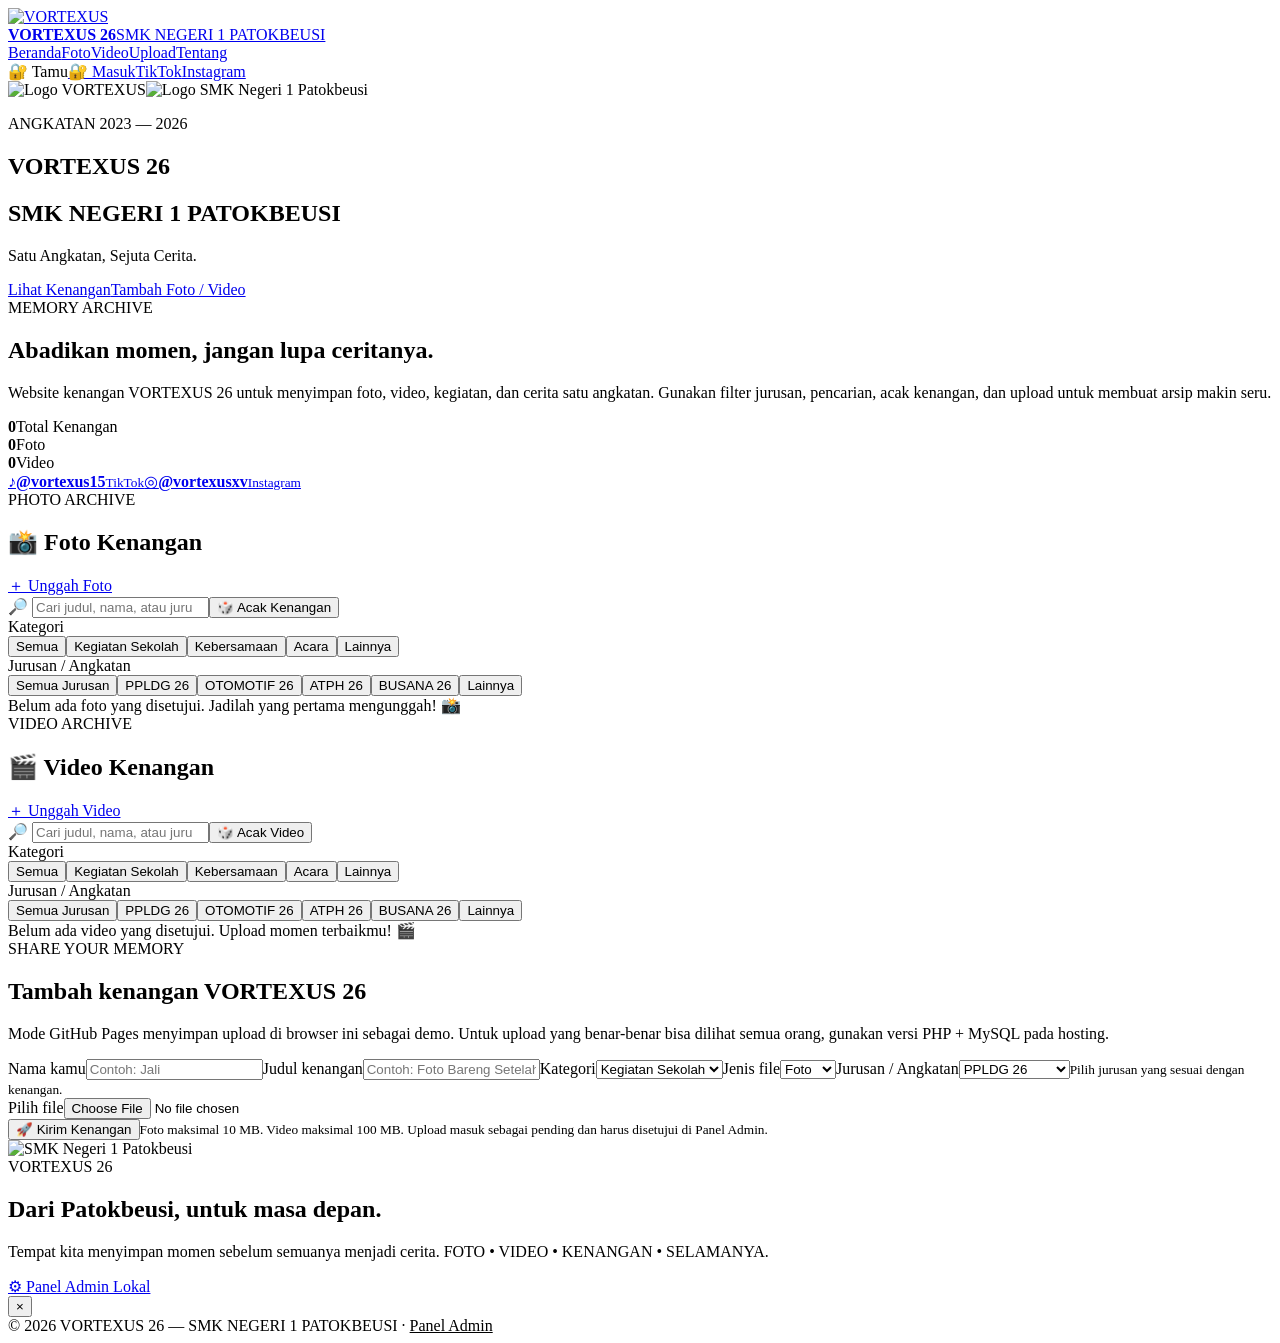
==== index.html @ 3bb72941 "Add files via upload" ====
<!DOCTYPE html>
<html lang="id">
<head>
<meta charset="UTF-8"><meta name="viewport" content="width=device-width,initial-scale=1.0">
<meta name="description" content="VORTEXUS 26 — arsip foto, video, dan kenangan SMK Negeri 1 Patokbeusi.">
<meta name="theme-color" content="#07111f">
<title>VORTEXUS 26 — SMK Negeri 1 Patokbeusi</title>
<link rel="stylesheet" href="assets/css/style.css?v=20260915fix">
</head>
<body>
<header class="navbar">
  <a class="brand" href="#home"><img src="assets/images/logo-vortexus.png" alt="VORTEXUS"><div><b>VORTEXUS 26</b><span>SMK NEGERI 1 PATOKBEUSI</span></div></a>
  <nav><a href="#home">Beranda</a><a href="#foto">Foto</a><a href="#video">Video</a><a href="#upload">Upload</a><a href="#tentang">Tentang</a></nav>
  <div class="social-mini"><span class="account-pill" id="accountPill">🔐 Tamu</span><a class="logout-btn" id="logoutBtn" href="login.html">🔐 Masuk</a><a href="https://www.tiktok.com/@vortexus15" target="_blank" rel="noopener">TikTok</a><a href="https://www.instagram.com/vortexusxv/" target="_blank" rel="noopener">Instagram</a></div>
</header>
<main>
<section id="home" class="hero"><div class="hero-bg"></div><div class="hero-content"><div class="hero-logos"><img src="assets/images/logo-vortexus.png" alt="Logo VORTEXUS"><img src="assets/images/logo-smkn1.png" alt="Logo SMK Negeri 1 Patokbeusi"></div><p class="eyebrow">ANGKATAN 2023 — 2026</p><h1>VORTEXUS <strong>26</strong></h1><h2>SMK NEGERI 1 PATOKBEUSI</h2><p class="tagline">Satu Angkatan, Sejuta Cerita.</p><div class="hero-actions"><a class="btn primary" href="#foto">Lihat Kenangan</a><a class="btn ghost" href="#upload">Tambah Foto / Video</a></div></div></section>
<section class="intro"><div><span class="eyebrow">MEMORY ARCHIVE</span><h2>Abadikan momen, jangan lupa ceritanya.</h2><p>Website kenangan VORTEXUS 26 untuk menyimpan foto, video, kegiatan, dan cerita satu angkatan. Gunakan filter jurusan, pencarian, acak kenangan, dan upload untuk membuat arsip makin seru.</p><div class="memory-stats"><div><strong id="totalCount">0</strong><span>Total Kenangan</span></div><div><strong id="photoCount">0</strong><span>Foto</span></div><div><strong id="videoCount">0</strong><span>Video</span></div></div></div><div class="social-cards"><a href="https://www.tiktok.com/@vortexus15" target="_blank" rel="noopener"><span>♪</span><b>@vortexus15</b><small>TikTok</small></a><a href="https://www.instagram.com/vortexusxv/" target="_blank" rel="noopener"><span>◎</span><b>@vortexusxv</b><small>Instagram</small></a></div></section>
<section id="foto" class="gallery-section"><div class="section-head"><div><span class="eyebrow">PHOTO ARCHIVE</span><h2>📸 Foto Kenangan</h2></div><a class="btn primary small" href="#upload">＋ Unggah Foto</a></div><div class="gallery-tools"><label class="search-box">🔎 <input type="search" class="gallery-search" data-grid="photoGrid" placeholder="Cari judul, nama, atau jurusan..."></label><button type="button" class="btn ghost small random-btn" data-grid="photoGrid">🎲 Acak Kenangan</button></div><div class="filter-group"><span class="filter-label">Kategori</span><div class="filter" data-target="photos-category"><button class="active" data-filter="all">Semua</button><button data-filter="sekolah">Kegiatan Sekolah</button><button data-filter="kebersamaan">Kebersamaan</button><button data-filter="acara">Acara</button><button data-filter="lainnya">Lainnya</button></div></div><div class="filter-group"><span class="filter-label">Jurusan / Angkatan</span><div class="filter" data-target="photos-jurusan"><button class="active" data-filter="all">Semua Jurusan</button><button data-filter="PPLDG26">PPLDG 26</button><button data-filter="OTOMOTIF26">OTOMOTIF 26</button><button data-filter="ATPH26">ATPH 26</button><button data-filter="BUSANA26">BUSANA 26</button><button data-filter="LAINNYA">Lainnya</button></div></div><div class="grid" id="photoGrid"></div><div class="empty" id="photoEmpty">Belum ada foto yang disetujui. Jadilah yang pertama mengunggah! 📸</div></section>
<section id="video" class="gallery-section"><div class="section-head"><div><span class="eyebrow">VIDEO ARCHIVE</span><h2>🎬 Video Kenangan</h2></div><a class="btn primary small" href="#upload">＋ Unggah Video</a></div><div class="gallery-tools"><label class="search-box">🔎 <input type="search" class="gallery-search" data-grid="videoGrid" placeholder="Cari judul, nama, atau jurusan..."></label><button type="button" class="btn ghost small random-btn" data-grid="videoGrid">🎲 Acak Video</button></div><div class="filter-group"><span class="filter-label">Kategori</span><div class="filter" data-target="videos-category"><button class="active" data-filter="all">Semua</button><button data-filter="sekolah">Kegiatan Sekolah</button><button data-filter="kebersamaan">Kebersamaan</button><button data-filter="acara">Acara</button><button data-filter="lainnya">Lainnya</button></div></div><div class="filter-group"><span class="filter-label">Jurusan / Angkatan</span><div class="filter" data-target="videos-jurusan"><button class="active" data-filter="all">Semua Jurusan</button><button data-filter="PPLDG26">PPLDG 26</button><button data-filter="OTOMOTIF26">OTOMOTIF 26</button><button data-filter="ATPH26">ATPH 26</button><button data-filter="BUSANA26">BUSANA 26</button><button data-filter="LAINNYA">Lainnya</button></div></div><div class="grid video-grid" id="videoGrid"></div><div class="empty" id="videoEmpty">Belum ada video yang disetujui. Upload momen terbaikmu! 🎬</div></section>
<section id="upload" class="upload-section"><div class="upload-box"><span class="eyebrow">SHARE YOUR MEMORY</span><h2>Tambah kenangan VORTEXUS 26</h2><p>Mode GitHub Pages menyimpan upload di browser ini sebagai demo. Untuk upload yang benar-benar bisa dilihat semua orang, gunakan versi PHP + MySQL pada hosting.</p><div class="notice success" id="uploadNotice" hidden></div><div class="notice error" id="uploadError" hidden></div><form id="uploadForm"><div class="form-grid"><label>Nama kamu<input type="text" name="uploader" maxlength="80" required placeholder="Contoh: Jali"></label><label>Judul kenangan<input type="text" name="title" maxlength="120" required placeholder="Contoh: Foto Bareng Setelah Kelulusan"></label><label>Kategori<select name="category"><option value="sekolah">Kegiatan Sekolah</option><option value="kebersamaan">Kebersamaan</option><option value="acara">Acara</option><option value="lainnya">Lainnya</option></select></label><label>Jenis file<select name="type" id="typeSelect"><option value="photo">Foto</option><option value="video">Video</option></select></label><label>Jurusan / Angkatan<select name="jurusan" id="jurusanSelect" required><option value="PPLDG26">PPLDG 26</option><option value="OTOMOTIF26">OTOMOTIF 26</option><option value="ATPH26">ATPH 26</option><option value="BUSANA26">BUSANA 26</option><option value="LAINNYA">Lainnya</option></select><small class="hint">Pilih jurusan yang sesuai dengan kenangan.</small></label></div><label class="file-label">Pilih file<input type="file" name="media" id="mediaInput" accept="image/jpeg,image/png,image/webp" required></label><div id="preview" class="preview"></div><button class="btn primary upload-btn" type="submit">🚀 Kirim Kenangan</button><small class="hint">Foto maksimal 10 MB. Video maksimal 100 MB. Upload masuk sebagai pending dan harus disetujui di Panel Admin.</small></form></div></section>
<section id="tentang" class="about"><img src="assets/images/logo-smkn1.png" alt="SMK Negeri 1 Patokbeusi"><div><span class="eyebrow">VORTEXUS 26</span><h2>Dari Patokbeusi, untuk masa depan.</h2><p>Tempat kita menyimpan momen sebelum semuanya menjadi cerita. FOTO • VIDEO • KENANGAN • SELAMANYA.</p><a class="btn ghost small" href="admin.html">⚙ Panel Admin Lokal</a></div></section>
</main>
<div class="lightbox" id="lightbox" aria-hidden="true"><button class="lightbox-close" type="button" aria-label="Tutup">×</button><img id="lightboxImage" src="" alt=""><div id="lightboxTitle"></div></div>
<footer>© 2026 VORTEXUS 26 — SMK NEGERI 1 PATOKBEUSI · <a href="admin.html" style="color:inherit">Panel Admin</a></footer>
<script src="assets/js/github-pages.js?v=20260915fix"></script>
</body></html>
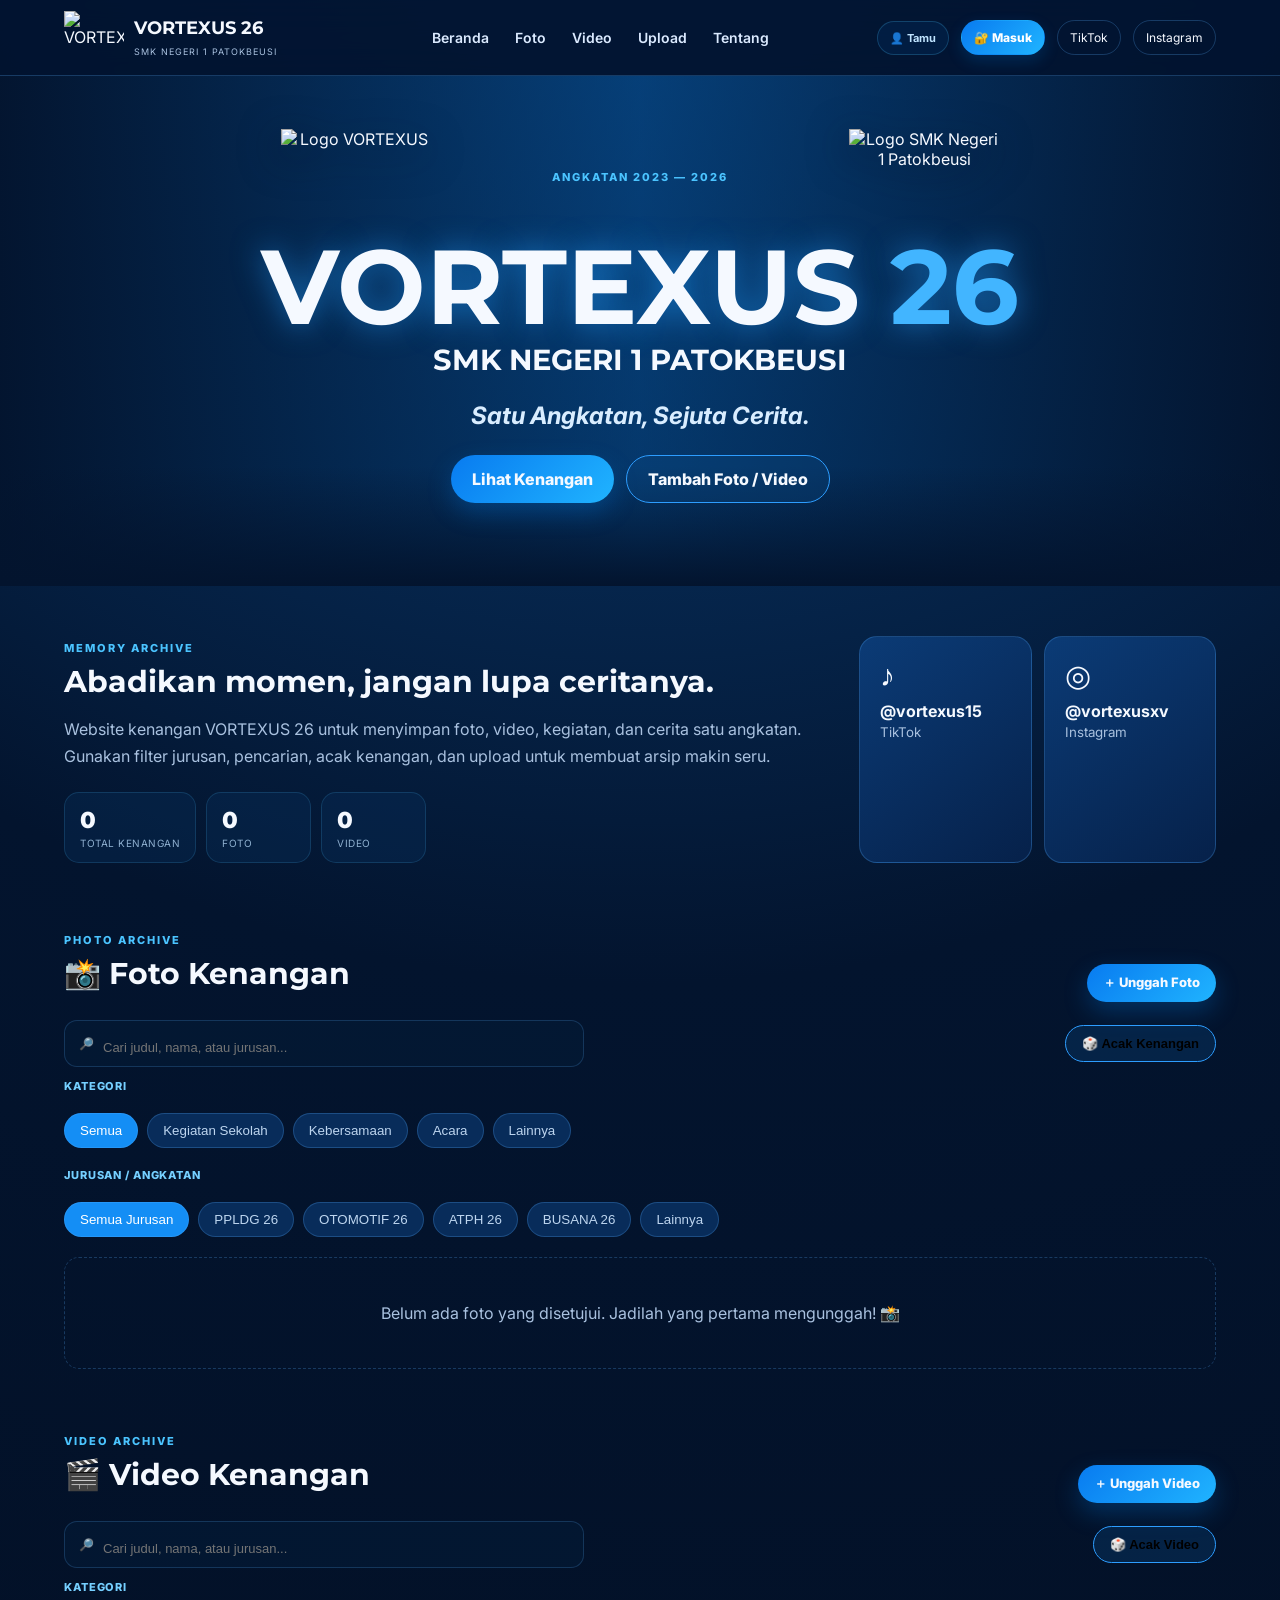
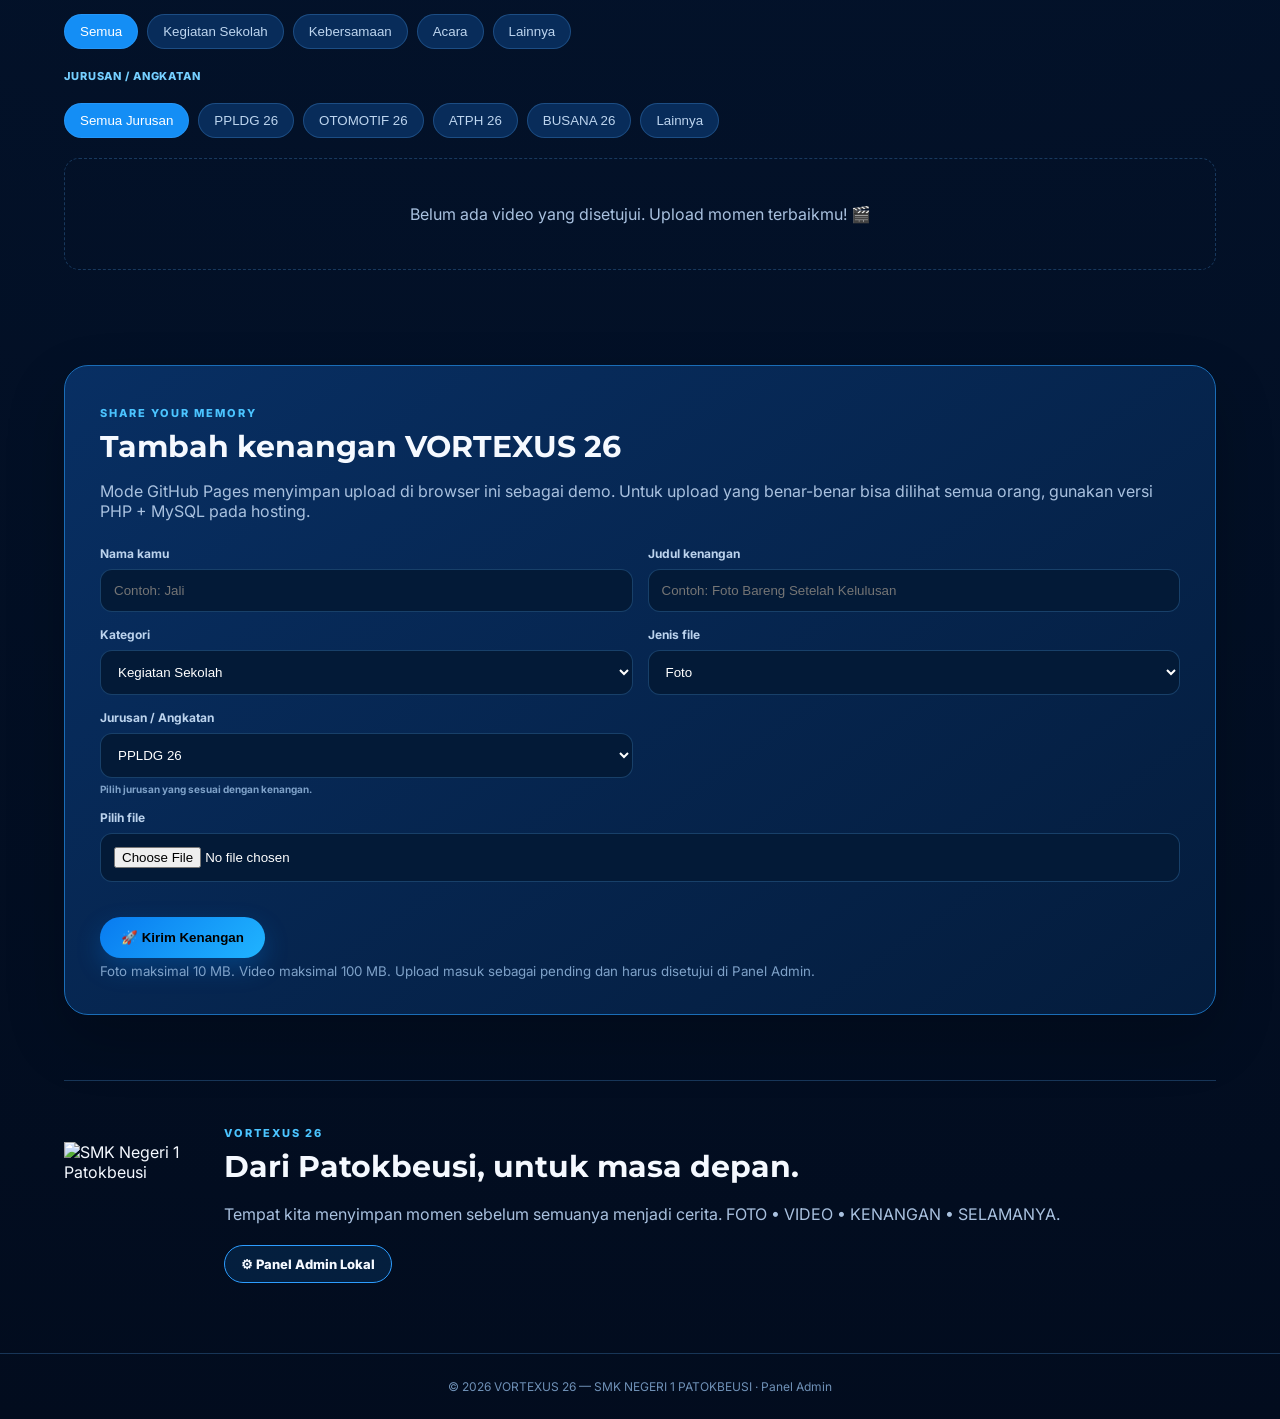
==== commit 9a036158: "Add files via upload" ====
--- a/index.html
+++ b/index.html
@@ -5,7 +5,173 @@
 <meta name="description" content="VORTEXUS 26 — arsip foto, video, dan kenangan SMK Negeri 1 Patokbeusi.">
 <meta name="theme-color" content="#07111f">
 <title>VORTEXUS 26 — SMK Negeri 1 Patokbeusi</title>
-<link rel="stylesheet" href="assets/css/style.css?v=20260915fix">
+<style id="vortexus-inline-css">
+@import url('https://fonts.googleapis.com/css2?family=Inter:wght@400;500;600;700;800&family=Montserrat:wght@700;800;900&display=swap');
+:root{--bg:#03142e;--panel:#072653;--panel2:#0b3470;--blue:#168cff;--cyan:#4bc4ff;--text:#f5f9ff;--muted:#a9c1df;--line:rgba(90,175,255,.25)}
+*{box-sizing:border-box}html{scroll-behavior:smooth}body{margin:0;background:radial-gradient(circle at 50% -10%,#0b4b8d 0,#03142e 38%,#020c1e 100%);color:var(--text);font-family:Inter,Arial,sans-serif}a{color:inherit;text-decoration:none}
+.navbar{position:sticky;top:0;z-index:20;height:76px;padding:0 5%;display:flex;align-items:center;gap:30px;background:rgba(2,17,43,.88);backdrop-filter:blur(18px);border-bottom:1px solid var(--line)}
+.brand{display:flex;align-items:center;gap:10px;min-width:260px}.brand img{width:60px;height:54px;object-fit:contain}.brand b{display:block;font-family:Montserrat;font-size:18px}.brand span{font-size:9px;color:var(--muted);letter-spacing:1px}
+nav{display:flex;gap:26px;flex:1;justify-content:center}nav a{color:#dbeaff;font-weight:600;font-size:14px}nav a:hover{color:var(--cyan)}
+.social-mini{display:flex;gap:12px;font-size:12px}.social-mini a{padding:9px 12px;border:1px solid var(--line);border-radius:20px}
+.hero{position:relative;min-height:510px;display:grid;place-items:center;overflow:hidden}.hero-bg{position:absolute;inset:0;background:linear-gradient(90deg,rgba(3,20,46,.94),rgba(4,66,125,.58),rgba(3,20,46,.94));}.hero:after{content:"";position:absolute;inset:auto 0 0;height:120px;background:linear-gradient(transparent,var(--bg))}
+.hero-content{position:relative;z-index:2;text-align:center;padding:70px 20px}.hero-logos{display:flex;justify-content:space-between;align-items:center;position:absolute;left:5%;right:5%;top:40px}.hero-logos img{width:150px;height:115px;object-fit:contain;filter:drop-shadow(0 10px 20px #00112e)}
+.eyebrow{color:var(--cyan);font-size:11px;font-weight:800;letter-spacing:2px}.hero h1{font-family:Montserrat;font-size:clamp(58px,9vw,105px);line-height:.9;margin:55px 0 8px;text-shadow:0 0 30px rgba(35,159,255,.55)}.hero h1 strong{color:#42b5ff}.hero h2{font-family:Montserrat;font-size:clamp(17px,2.5vw,29px);margin:0}.tagline{font-size:24px;font-weight:700;font-style:italic;color:#d9edff}.hero-actions{display:flex;justify-content:center;gap:12px;margin-top:25px}
+.btn{display:inline-flex;align-items:center;justify-content:center;border:0;border-radius:28px;padding:13px 21px;font-weight:800;cursor:pointer}.primary{background:linear-gradient(135deg,#087bf0,#20b4ff);box-shadow:0 10px 25px rgba(0,139,255,.25)}.ghost{border:1px solid #2d9dff;background:rgba(10,73,132,.3)}.small{padding:10px 16px;font-size:13px}
+.intro,.gallery-section,.upload-section,.about{width:min(1200px,90%);margin:auto}.intro{display:grid;grid-template-columns:1.5fr .7fr;gap:30px;padding:50px 0 35px}.intro h2,.section-head h2,.upload-box h2,.about h2{font-family:Montserrat;font-size:30px;margin:7px 0 10px}.intro p,.about p{color:var(--muted);line-height:1.7}.social-cards{display:flex;gap:12px}.social-cards a{flex:1;background:linear-gradient(145deg,#0b3b76,#06214a);border:1px solid var(--line);border-radius:18px;padding:20px}.social-cards span{font-size:30px;display:block}.social-cards b{display:block;margin-top:8px}.social-cards small{color:var(--muted)}
+.gallery-section{padding:30px 0}.section-head{display:flex;align-items:end;justify-content:space-between;gap:20px}.filter{display:flex;gap:9px;flex-wrap:wrap;margin:20px 0}.filter button{border:1px solid var(--line);background:#082c5a;color:#bdd5ef;border-radius:20px;padding:9px 15px;cursor:pointer}.filter button.active,.filter button:hover{background:#148ef5;color:white}
+.grid{display:grid;grid-template-columns:repeat(3,1fr);gap:15px}.media-card{overflow:hidden;border:1px solid var(--line);background:linear-gradient(145deg,#0b3569,#041c3c);border-radius:15px;box-shadow:0 12px 30px rgba(0,0,0,.16)}.media-card img,.media-card video{width:100%;aspect-ratio:16/10;display:block;object-fit:cover;background:#020b18}.card-info{padding:12px 14px}.card-info b{display:block;font-size:14px}.card-info span{display:block;color:var(--muted);font-size:11px;margin-top:5px}.empty{grid-column:1/-1;padding:45px;text-align:center;color:var(--muted);border:1px dashed var(--line);border-radius:15px}
+.upload-section{padding:65px 0}.upload-box{background:linear-gradient(145deg,#082f63,#041c3c);border:1px solid #1a6db7;border-radius:24px;padding:35px;box-shadow:0 25px 60px rgba(0,0,0,.2)}.upload-box>p{color:var(--muted)}form{margin-top:25px}.form-grid{display:grid;grid-template-columns:1fr 1fr;gap:15px}label{font-size:12px;color:#bcd3ed;font-weight:700}input,select{width:100%;margin-top:8px;border:1px solid var(--line);border-radius:12px;background:#031a37;color:white;padding:13px;outline:none}.file-label{display:block;margin-top:15px}.preview{margin-top:15px}.preview img,.preview video{max-width:320px;max-height:220px;border-radius:12px}.upload-btn{margin-top:20px}.hint{display:block;color:#7fa2c9;margin-top:10px}.notice{padding:12px 15px;border-radius:10px;margin-top:15px}.success{background:#0b5e46}.error{background:#71303b}
+.about{display:flex;align-items:center;gap:30px;padding:40px 0 70px;border-top:1px solid var(--line)}.about img{width:130px;height:120px;object-fit:contain}footer{text-align:center;color:#6f91b7;padding:25px;border-top:1px solid var(--line);font-size:12px}
+@media(max-width:850px){.navbar{height:auto;padding:10px 4%;flex-wrap:wrap}.brand{min-width:auto;flex:1}.social-mini{display:none}nav{order:3;width:100%;justify-content:space-around;padding:8px 0}.hero{min-height:590px}.hero-logos{top:20px}.hero-logos img{width:105px;height:90px}.hero h1{margin-top:80px}.intro{grid-template-columns:1fr}.grid{grid-template-columns:repeat(2,1fr)}}@media(max-width:560px){.grid{grid-template-columns:1fr}.form-grid{grid-template-columns:1fr}.section-head{align-items:start;flex-direction:column}.social-cards{flex-direction:column}.hero-actions{flex-direction:column}.about{flex-direction:column;text-align:center}}
+
+/* ===== LOGIN / MOBILE RESPONSIVE ===== */
+.login-page{min-height:100vh;min-height:100svh;display:grid;place-items:center;padding:20px;background:radial-gradient(circle at 50% 0%,#0b4b8d 0,#03142e 42%,#020c1e 100%);overflow-x:hidden}
+.login-shell{width:100%;max-width:470px;margin:auto}
+.login-card{position:relative;text-align:center;padding:34px 30px;border:1px solid rgba(90,175,255,.35);border-radius:28px;background:linear-gradient(145deg,rgba(8,47,99,.96),rgba(3,22,47,.98));box-shadow:0 25px 80px rgba(0,0,0,.4);backdrop-filter:blur(16px)}
+.login-logos{display:flex;align-items:center;justify-content:center;gap:22px;margin-bottom:18px}
+.login-logos img{width:76px;height:68px;object-fit:contain;filter:drop-shadow(0 8px 16px rgba(0,0,0,.3))}
+.login-card h1{font-family:Montserrat;font-size:clamp(25px,7vw,34px);line-height:1.08;margin:9px 0 12px}
+.login-subtitle{color:var(--muted);line-height:1.6;font-size:14px;margin:0 0 20px}
+.login-form{text-align:left;margin-top:18px}
+.login-form label{display:block}
+.login-form input{font-size:16px;padding:15px 14px}
+.login-btn{width:100%;margin-top:17px;min-height:50px;font-size:14px}
+.class-hint{display:flex;justify-content:center;gap:7px;flex-wrap:wrap;margin-top:19px}
+.class-hint span{font-size:10px;color:#9fc8ed;border:1px solid var(--line);border-radius:20px;padding:6px 9px;background:rgba(2,20,43,.35)}
+.login-note{display:block;color:#6f91b7;margin-top:20px;font-size:10px}
+
+@media(max-width:560px){
+  .login-page{padding:14px}
+  .login-card{padding:28px 20px 24px;border-radius:22px}
+  .login-logos img{width:68px;height:60px}
+  .login-card h1{font-size:27px}
+  .login-subtitle{font-size:13px}
+  .hero{min-height:610px}
+  .hero-content{padding:70px 16px 45px}
+  .hero-logos{left:7%;right:7%}
+  .hero-logos img{width:82px;height:70px}
+  .hero h1{font-size:clamp(48px,15vw,72px);margin-top:80px}
+  .hero h2{font-size:16px}
+  .tagline{font-size:18px}
+  .navbar{padding:9px 4%;gap:8px}
+  .brand img{width:48px;height:45px}
+  .brand b{font-size:15px}
+  .brand span{font-size:7px}
+  nav{gap:3px;overflow-x:auto;justify-content:flex-start}
+  nav a{font-size:12px;white-space:nowrap;padding:8px 9px}
+  .intro,.gallery-section,.upload-section,.about{width:92%}
+  .intro{padding-top:32px}
+  .section-head h2{font-size:24px}
+  .upload-box{padding:24px 18px;border-radius:19px}
+  .upload-box h2{font-size:24px}
+  .filter{overflow-x:auto;flex-wrap:nowrap;padding-bottom:3px}
+  .filter button{white-space:nowrap;font-size:11px;padding:8px 12px}
+  .grid{grid-template-columns:1fr;gap:12px}
+  .media-card img,.media-card video{aspect-ratio:16/11}
+  input,select{font-size:16px}
+  .hero-actions .btn{width:100%}
+}
+
+/* VORTEXUS 26 - login mobile polish */
+.login-page::before{content:"";position:fixed;inset:-30%;background:radial-gradient(circle,rgba(57,160,255,.12),transparent 45%);animation:loginGlow 8s ease-in-out infinite alternate;pointer-events:none}
+@keyframes loginGlow{from{transform:translate(-4%,-3%) scale(1)}to{transform:translate(4%,3%) scale(1.08)}}
+.login-card{overflow:hidden}
+.login-card::after{content:"";position:absolute;inset:0;background:linear-gradient(120deg,transparent 20%,rgba(255,255,255,.05),transparent 80%);transform:translateX(-100%);animation:loginShine 6s infinite;pointer-events:none}
+@keyframes loginShine{0%,55%{transform:translateX(-100%)}75%,100%{transform:translateX(100%)}}
+.login-form select,.login-form input{width:100%;box-sizing:border-box;border:1px solid rgba(120,190,255,.25);background:rgba(2,15,32,.7);color:#fff;border-radius:14px;outline:none}
+.login-form select{margin-top:8px;padding:15px 42px 15px 14px;font-size:16px;appearance:auto}
+.login-form label+label{margin-top:14px}
+.password-wrap{position:relative;margin-top:8px}.password-wrap input{padding-right:50px}.password-toggle{position:absolute;right:8px;top:50%;transform:translateY(-50%);width:40px;height:40px;border:0;background:transparent;color:#fff;font-size:18px;cursor:pointer}
+.login-btn{box-shadow:0 10px 28px rgba(0,130,255,.2)}
+.class-hint{display:flex;flex-wrap:wrap;gap:7px;justify-content:center;margin-top:17px}.class-hint span{font-size:10px;padding:7px 9px;border-radius:999px;background:rgba(255,255,255,.055);color:#8eb5da;border:1px solid rgba(120,190,255,.13)}
+@media(max-width:560px){.login-page{padding:12px}.login-card{padding:25px 17px 22px}.login-logos{gap:15px}.login-logos img{width:62px;height:55px}.login-card h1{font-size:25px}.login-subtitle{font-size:13px}.login-form select,.login-form input{font-size:16px}.class-hint span{font-size:9px}.login-note{margin-top:16px}}
+
+/* ===== VORTEXUS 26 — LOGIN SCREEN ===== */
+body.login-page{
+  margin:0;
+  min-height:100svh;
+  color:#f7f8fb;
+  background:
+    radial-gradient(circle at 15% 20%, rgba(77,226,177,.16), transparent 30%),
+    radial-gradient(circle at 85% 80%, rgba(96,128,255,.18), transparent 32%),
+    #07110f;
+  font-family:Inter,system-ui,-apple-system,BlinkMacSystemFont,"Segoe UI",sans-serif;
+  overflow-x:hidden;
+}
+body.login-page::before{
+  content:"";
+  position:fixed;inset:0;pointer-events:none;opacity:.22;
+  background-image:linear-gradient(rgba(255,255,255,.025) 1px,transparent 1px),linear-gradient(90deg,rgba(255,255,255,.025) 1px,transparent 1px);
+  background-size:34px 34px;
+}
+.login-shell{
+  position:relative;z-index:1;min-height:100svh;display:grid;place-items:center;
+  padding:28px 18px;box-sizing:border-box;
+}
+.login-card{
+  width:min(460px,100%);box-sizing:border-box;padding:34px 32px 28px;
+  border:1px solid rgba(255,255,255,.13);border-radius:28px;
+  background:rgba(10,22,19,.82);backdrop-filter:blur(20px);
+  box-shadow:0 28px 80px rgba(0,0,0,.42),inset 0 1px 0 rgba(255,255,255,.06);
+  animation:loginIn .55s ease both;
+}
+@keyframes loginIn{from{opacity:0;transform:translateY(18px) scale(.98)}to{opacity:1;transform:none}}
+.login-logos{display:flex;justify-content:center;align-items:center;gap:16px;margin-bottom:20px}
+.login-logos img{width:76px;height:76px;object-fit:contain;filter:drop-shadow(0 8px 18px rgba(0,0,0,.28))}
+.login-logos img+img{width:68px;height:68px}
+.login-card .eyebrow{display:block;text-align:center;color:#79e6c0;letter-spacing:.16em;font-size:.68rem;font-weight:800;margin-bottom:10px}
+.login-card h1{text-align:center;font-size:clamp(1.65rem,5vw,2.15rem);line-height:1.1;margin:0 0 10px;color:#fff}
+.login-subtitle{text-align:center;color:#aab9b4;font-size:.92rem;line-height:1.65;margin:0 0 25px}
+.login-form{display:grid;gap:16px}
+.login-form label{display:grid;gap:8px;color:#dce6e2;font-size:.86rem;font-weight:700}
+.login-form select,.login-form input{width:100%;box-sizing:border-box;border:1px solid rgba(255,255,255,.12);border-radius:14px;background:#101f1b;color:#fff;padding:14px 15px;outline:none;font:inherit;transition:.2s}
+.login-form select:focus,.login-form input:focus{border-color:#63dcae;box-shadow:0 0 0 4px rgba(99,220,174,.11)}
+.login-form select option{background:#101f1b;color:#fff}
+.password-wrap{position:relative}.password-wrap input{padding-right:50px}
+.password-toggle{position:absolute;right:8px;top:50%;transform:translateY(-50%);width:38px;height:38px;border:0;border-radius:10px;background:transparent;color:#aebdb8;cursor:pointer;font-size:1rem}
+.password-toggle:hover{background:rgba(255,255,255,.07);color:#fff}
+.login-btn{width:100%;justify-content:center;min-height:50px;border-radius:14px;font-weight:800;font-size:.95rem;cursor:pointer}
+.class-hint{display:flex;flex-wrap:wrap;justify-content:center;gap:7px;margin-top:18px}
+.class-hint span{font-size:.67rem;font-weight:800;letter-spacing:.04em;color:#9eb0aa;background:rgba(255,255,255,.055);border:1px solid rgba(255,255,255,.07);border-radius:999px;padding:6px 9px}
+.login-note{display:block;text-align:center;color:#71817c;font-size:.7rem;margin-top:13px}
+.login-card .notice{margin:0 0 2px;border-radius:12px;padding:11px 13px;font-size:.82rem}
+.login-card .notice.error{background:rgba(255,87,87,.10);border:1px solid rgba(255,87,87,.24);color:#ffb0b0}
+@media(max-width:520px){
+  .login-shell{padding:16px 12px}
+  .login-card{padding:28px 20px 23px;border-radius:22px}
+  .login-logos img{width:66px;height:66px}.login-logos img+img{width:58px;height:58px}
+  .login-card h1{font-size:1.55rem}.login-subtitle{font-size:.84rem;margin-bottom:21px}
+}
+
+/* ===== AKUN & KELUAR — VISIBLE ON DESKTOP AND HP ===== */
+.social-mini{align-items:center;flex-wrap:wrap}
+.account-pill{display:inline-flex;align-items:center;gap:5px;padding:9px 12px;border:1px solid rgba(75,196,255,.22);border-radius:20px;background:rgba(20,140,245,.08);color:#bfe4ff;font-size:11px;font-weight:700;white-space:nowrap}
+.social-mini .logout-btn{background:linear-gradient(135deg,#087bf0,#20b4ff);border-color:transparent;color:#fff;font-weight:800;box-shadow:0 6px 16px rgba(0,139,255,.18)}
+@media(max-width:850px){
+  .social-mini{display:flex;order:2;width:auto;gap:6px;margin-left:auto}
+  .social-mini a:not(.logout-btn),.account-pill{display:none}
+  .social-mini .logout-btn{display:inline-flex;padding:8px 11px;font-size:11px}
+  .navbar{align-items:center}
+}
+@media(max-width:560px){
+  .social-mini .logout-btn{padding:8px 10px;border-radius:12px;font-size:10px}
+}
+
+/* Filter kategori + jurusan VORTEXUS 26 */
+.filter-group{margin-top:10px}
+.filter-label{display:block;margin:0 0 6px;color:#75cfff;font-size:11px;font-weight:800;letter-spacing:.08em;text-transform:uppercase}
+.filter-group .filter{padding:0}
+.upload-section .hint{display:block;margin-top:5px}
+
+
+/* ===== MEMORY EXPERIENCE ===== */
+.memory-stats{display:flex;gap:10px;flex-wrap:wrap;margin-top:22px}.memory-stats div{min-width:105px;padding:13px 15px;border:1px solid rgba(75,196,255,.16);border-radius:15px;background:rgba(10,50,95,.35)}.memory-stats strong{display:block;font:800 23px Montserrat}.memory-stats span{display:block;color:#8fb0d0;font-size:10px;margin-top:3px;text-transform:uppercase;letter-spacing:.05em}
+.gallery-tools{display:flex;gap:10px;align-items:center;justify-content:space-between;margin:18px 0 12px}.search-box{display:flex;align-items:center;gap:9px;flex:1;max-width:520px;padding:11px 14px;border:1px solid rgba(90,175,255,.2);border-radius:13px;background:rgba(4,27,55,.65);color:#7fcfff}.search-box input{border:0!important;background:transparent!important;padding:0!important;box-shadow:none!important;width:100%;color:#fff;font-size:13px;outline:none}.random-btn{white-space:nowrap}
+.media-card{position:relative;transition:transform .22s,box-shadow .22s}.media-card:hover{transform:translateY(-3px)}.media-card.spotlight{animation:spotlight 1.8s ease}.media-open{display:block;width:100%;padding:0;border:0;background:none;cursor:zoom-in}.media-open img{display:block;width:100%}.card-info{display:flex;justify-content:space-between;align-items:flex-start;gap:10px}.card-info>div{min-width:0}.card-info b{display:block}.card-info span{display:block}.card-info em{flex:none;font-style:normal;font-size:9px;font-weight:800;color:#8fd9ff;background:rgba(25,140,220,.12);border:1px solid rgba(75,196,255,.16);padding:5px 7px;border-radius:999px}.lightbox{position:fixed;inset:0;z-index:100;display:none;align-items:center;justify-content:center;flex-direction:column;padding:35px;background:rgba(0,5,15,.9);backdrop-filter:blur(12px)}.lightbox.show{display:flex}.lightbox img{max-width:min(92vw,1100px);max-height:78vh;object-fit:contain;border-radius:14px;box-shadow:0 25px 80px rgba(0,0,0,.55)}.lightbox-close{position:absolute;right:22px;top:15px;width:45px;height:45px;border:0;border-radius:50%;background:rgba(255,255,255,.1);color:#fff;font-size:32px;cursor:pointer}.lightbox div:last-child{margin-top:12px;color:#fff;font-weight:700}.empty.filtered-empty{display:none}
+@keyframes spotlight{0%,100%{box-shadow:0 0 0 rgba(75,196,255,0)}45%{box-shadow:0 0 0 5px rgba(75,196,255,.35),0 20px 45px rgba(0,100,220,.3)}}
+@media(max-width:650px){.gallery-tools{align-items:stretch;flex-direction:column}.search-box{max-width:none}.random-btn{width:100%}.memory-stats div{flex:1;min-width:0}.card-info em{font-size:8px}}
+
+</style>
 </head>
 <body>
 <header class="navbar">
@@ -23,5 +189,155 @@
 </main>
 <div class="lightbox" id="lightbox" aria-hidden="true"><button class="lightbox-close" type="button" aria-label="Tutup">×</button><img id="lightboxImage" src="" alt=""><div id="lightboxTitle"></div></div>
 <footer>© 2026 VORTEXUS 26 — SMK NEGERI 1 PATOKBEUSI · <a href="admin.html" style="color:inherit">Panel Admin</a></footer>
-<script src="assets/js/github-pages.js?v=20260915fix"></script>
+<script id="vortexus-inline-js">
+/* VORTEXUS 26 — GitHub Pages edition
+   Static-only mode: IndexedDB + localStorage. GitHub Pages cannot run PHP/MySQL.
+*/
+(() => {
+  'use strict';
+  const DB='vortexus26-pages', STORE='media', VERSION=2;
+  const JURUSAN={PPLDG26:'PPLDG 26',OTOMOTIF26:'OTOMOTIF 26',ATPH26:'ATPH 26',BUSANA26:'BUSANA 26',LAINNYA:'Lainnya'};
+  const CLASSES=Object.keys(JURUSAN).filter(x=>x!=='LAINNYA');
+  const $=s=>document.querySelector(s), $$=s=>[...document.querySelectorAll(s)];
+  const esc=s=>String(s??'').replace(/[&<>'"]/g,c=>({'&':'&amp;','<':'&lt;','>':'&gt;',"'":'&#39;','"':'&quot;'}[c]));
+  const openDB=()=>new Promise((resolve,reject)=>{
+    if(!('indexedDB' in window)){reject(new Error('Browser tidak mendukung IndexedDB.'));return;}
+    const r=indexedDB.open(DB,VERSION);
+    r.onupgradeneeded=()=>{
+      const db=r.result;
+      if(!db.objectStoreNames.contains(STORE)){
+        const st=db.createObjectStore(STORE,{keyPath:'id',autoIncrement:true});
+        st.createIndex('status','status'); st.createIndex('createdAt','createdAt');
+      }
+    };
+    r.onsuccess=()=>resolve(r.result); r.onerror=()=>reject(r.error);
+  });
+  const all=async()=>{const db=await openDB();return new Promise((res,rej)=>{const r=db.transaction(STORE,'readonly').objectStore(STORE).getAll();r.onsuccess=()=>res(r.result||[]);r.onerror=()=>rej(r.error)})};
+  const put=async item=>{const db=await openDB();return new Promise((res,rej)=>{const r=db.transaction(STORE,'readwrite').objectStore(STORE).put(item);r.onsuccess=()=>res(r.result);r.onerror=()=>rej(r.error)})};
+  const remove=async id=>{const db=await openDB();return new Promise((res,rej)=>{const r=db.transaction(STORE,'readwrite').objectStore(STORE).delete(Number(id));r.onsuccess=()=>res();r.onerror=()=>rej(r.error)})};
+  const clear=async()=>{const db=await openDB();return new Promise((res,rej)=>{const r=db.transaction(STORE,'readwrite').objectStore(STORE).clear();r.onsuccess=()=>res();r.onerror=()=>rej(r.error)})};
+
+  const loginUser=()=>localStorage.getItem('vortexus_session')||'';
+  const setSession=cls=>localStorage.setItem('vortexus_session',cls);
+  const logout=()=>{localStorage.removeItem('vortexus_session');location.href='login.html'};
+
+  function initLogin(){
+    const form=$('#loginForm'); if(!form)return;
+    $('#passwordToggle')?.addEventListener('click',()=>{const i=$('#class_password');i.type=i.type==='password'?'text':'password';$('#passwordToggle').textContent=i.type==='password'?'👁':'🙈'});
+    form.addEventListener('submit',e=>{
+      e.preventDefault();
+      const cls=$('#class_name').value,p=$('#class_password').value.trim(),err=$('#loginError');
+      err.hidden=true;
+      if(CLASSES.includes(cls)&&p===cls){setSession(cls);location.href='index.html'}
+      else{err.textContent='Jurusan/kelas atau password salah. Password demo = kode kelas.';err.hidden=false}
+    });
+  }
+
+  function makeCard(m){
+    const url=URL.createObjectURL(m.blob), date=new Date(m.createdAt).toLocaleDateString('id-ID',{day:'2-digit',month:'short',year:'numeric'});
+    const article=document.createElement('article');
+    article.className='media-card'; article.dataset.category=m.category; article.dataset.jurusan=m.jurusan;
+    article.dataset.search=(m.title+' '+m.uploader+' '+(JURUSAN[m.jurusan]||'')).toLowerCase();
+    if(m.type==='photo') article.innerHTML=`<button type="button" class="media-open" aria-label="Buka foto"><img src="${url}" alt="${esc(m.title)}" loading="lazy"></button><div class="card-info"><div><b>${esc(m.title)}</b><span>${esc(m.uploader)} · ${date}</span></div><em>${esc(JURUSAN[m.jurusan]||'Lainnya')}</em></div>`;
+    else article.innerHTML=`<video controls preload="metadata" playsinline src="${url}"></video><div class="card-info"><div><b>${esc(m.title)}</b><span>${esc(m.uploader)} · ${date}</span></div><em>${esc(JURUSAN[m.jurusan]||'Lainnya')}</em></div>`;
+    if(m.type==='photo') article.querySelector('.media-open').addEventListener('click',()=>{
+      const lb=$('#lightbox'); $('#lightboxImage').src=url; $('#lightboxImage').alt=m.title; $('#lightboxTitle').textContent=m.title;
+      lb.classList.add('show'); lb.setAttribute('aria-hidden','false');
+    });
+    return article;
+  }
+
+  async function initSite(){
+    if(!$('#photoGrid'))return;
+    const session=loginUser();
+    const account=$('#accountPill');
+    const out=$('#logoutBtn');
+    if(session){
+      if(account) account.textContent='🔐 '+(JURUSAN[session]||session);
+      if(out){out.textContent='🚪 Keluar';out.href='#';out.onclick=e=>{e.preventDefault();logout()};}
+    }else{
+      if(account) account.textContent='👤 Tamu';
+      if(out){out.textContent='🔐 Masuk';out.href='login.html';out.onclick=null;}
+    }
+    const type=$('#typeSelect'), input=$('#mediaInput'), preview=$('#preview');
+    const updateAccept=()=>{if(input)input.accept=type.value==='video'?'video/mp4,video/webm,video/quicktime':'image/jpeg,image/png,image/webp'};
+    type?.addEventListener('change',updateAccept); updateAccept();
+    input?.addEventListener('change',()=>{
+      preview.innerHTML=''; const f=input.files?.[0]; if(!f)return;
+      const url=URL.createObjectURL(f),el=document.createElement(type.value==='video'?'video':'img'); el.src=url;
+      if(el.tagName==='VIDEO'){el.controls=true;el.playsInline=true} preview.appendChild(el);
+    });
+    const js=$('#jurusanSelect'); if(js&&JURUSAN[session])js.value=session;
+    $('#uploadForm')?.addEventListener('submit',async e=>{
+      e.preventDefault();
+      const f=input.files?.[0],data=new FormData(e.currentTarget),err=$('#uploadError'),ok=$('#uploadNotice'); err.hidden=true;ok.hidden=true;
+      if(!f){err.textContent='Pilih file terlebih dahulu.';err.hidden=false;return}
+      const isVideo=data.get('type')==='video',max=isVideo?100*1024*1024:10*1024*1024;
+      if(f.size>max){err.textContent=`Ukuran ${isVideo?'video':'foto'} terlalu besar. Maksimal ${isVideo?'100 MB':'10 MB'}.`;err.hidden=false;return}
+      const valid=isVideo?/^video\/(mp4|webm|quicktime)$/:/^image\/(jpeg|png|webp)$/;
+      if(!valid.test(f.type)){err.textContent='Format file tidak didukung.';err.hidden=false;return}
+      try{
+        await put({title:String(data.get('title')||'').trim(),uploader:String(data.get('uploader')||'').trim(),category:data.get('category'),type:data.get('type'),jurusan:data.get('jurusan'),status:'pending',createdAt:Date.now(),blob:f});
+        e.currentTarget.reset(); js.value=session; preview.innerHTML='';
+        ok.textContent='✅ Kenangan tersimpan sebagai pending. Admin Lokal dapat menyetujuinya di perangkat ini.';ok.hidden=false;
+      }catch(ex){err.textContent='Gagal menyimpan upload di browser. Coba browser lain atau aktifkan penyimpanan situs.';err.hidden=false}
+    });
+    await renderGallery(); initFilters(); initLightbox();
+  }
+
+  let galleryItems=[];
+  async function renderGallery(){
+    galleryItems=(await all()).filter(x=>x.status==='approved').sort((a,b)=>b.createdAt-a.createdAt);
+    const pg=$('#photoGrid'),vg=$('#videoGrid'); if(!pg||!vg)return;
+    pg.innerHTML='';vg.innerHTML='';
+    galleryItems.filter(x=>x.type==='photo').forEach(x=>pg.appendChild(makeCard(x)));
+    galleryItems.filter(x=>x.type==='video').forEach(x=>vg.appendChild(makeCard(x)));
+    $('#photoEmpty').style.display=pg.children.length?'none':''; $('#videoEmpty').style.display=vg.children.length?'none':'';
+    $('#totalCount').textContent=galleryItems.length; $('#photoCount').textContent=galleryItems.filter(x=>x.type==='photo').length; $('#videoCount').textContent=galleryItems.filter(x=>x.type==='video').length;
+    applyAllFilters();
+  }
+  const states={photoGrid:{category:'all',jurusan:'all',search:''},videoGrid:{category:'all',jurusan:'all',search:''}};
+  function apply(grid){const s=states[grid];$$(`#${grid} .media-card`).forEach(c=>{const ok=(s.category==='all'||c.dataset.category===s.category)&&(s.jurusan==='all'||c.dataset.jurusan===s.jurusan)&&(!s.search||c.dataset.search.includes(s.search));c.style.display=ok?'':'none'});}
+  const applyAllFilters=()=>Object.keys(states).forEach(apply);
+  function initFilters(){
+    $$('.filter').forEach(group=>{const target=group.dataset.target,grid=target.startsWith('photos')?'photoGrid':'videoGrid',key=target.includes('jurusan')?'jurusan':'category';group.querySelectorAll('button').forEach(btn=>btn.addEventListener('click',()=>{group.querySelectorAll('button').forEach(b=>b.classList.remove('active'));btn.classList.add('active');states[grid][key]=btn.dataset.filter;apply(grid)}))});
+    $$('.gallery-search').forEach(i=>i.addEventListener('input',()=>{states[i.dataset.grid].search=i.value.trim().toLowerCase();apply(i.dataset.grid)}));
+    $$('.random-btn').forEach(b=>b.addEventListener('click',()=>{const cards=$$(`#${b.dataset.grid} .media-card`).filter(c=>c.style.display!=='none');if(!cards.length)return;cards.forEach(c=>c.classList.remove('spotlight'));const c=cards[Math.floor(Math.random()*cards.length)];c.classList.add('spotlight');c.scrollIntoView({behavior:'smooth',block:'center'});setTimeout(()=>c.classList.remove('spotlight'),1800)}));
+  }
+  function initLightbox(){const lb=$('#lightbox');if(!lb)return;const close=()=>{lb.classList.remove('show');lb.setAttribute('aria-hidden','true');$('#lightboxImage').src=''};$('.lightbox-close')?.addEventListener('click',close);lb.addEventListener('click',e=>{if(e.target===lb)close()});document.addEventListener('keydown',e=>{if(e.key==='Escape')close()})}
+
+  async function initAdmin(){
+    if(!$('#adminBody'))return; if(!loginUser()){location.replace('login.html');return}
+    let filter='all';
+    async function draw(){
+      const items=(await all()).sort((a,b)=>b.createdAt-a.createdAt),body=$('#adminBody');body.innerHTML='';
+      const counts={total:items.length,pending:items.filter(x=>x.status==='pending').length,approved:items.filter(x=>x.status==='approved').length,rejected:items.filter(x=>x.status==='rejected').length};
+      $('#sTotal').textContent=counts.total;$('#sPending').textContent=counts.pending;$('#sApproved').textContent=counts.approved;$('#sRejected').textContent=counts.rejected;
+      $('#mediaSummary').textContent=`${items.filter(x=>x.type==='photo').length} foto · ${items.filter(x=>x.type==='video').length} video`;
+      const shown=filter==='all'?items:items.filter(x=>x.status===filter);
+      if(!shown.length){body.innerHTML='<tr><td colspan="8" class="empty-admin">Belum ada upload pada browser ini.</td></tr>';return}
+      shown.forEach(m=>{
+        const tr=document.createElement('tr'),url=URL.createObjectURL(m.blob),date=new Date(m.createdAt).toLocaleString('id-ID');
+        tr.innerHTML=`<td>${m.type==='photo'?`<a href="${url}" target="_blank" rel="noopener"><img class="thumb" src="${url}" alt=""></a>`:'🎬'}</td><td><b>${esc(m.title)}</b><br><small style="color:#7694b2">#${m.id}</small></td><td>${esc(m.uploader)}</td><td>${esc(JURUSAN[m.jurusan]||m.jurusan)}</td><td>${esc(m.type)}</td><td><span class="badge ${esc(m.status)}">${esc(m.status)}</span></td><td>${date}</td><td><div class="row-actions">${m.status!=='approved'?'<button data-act="approve">✓ Setujui</button>':''}${m.status!=='rejected'?'<button class="reject" data-act="reject">✕ Tolak</button>':''}<button class="delete" data-act="delete">Hapus</button></div></td>`;
+        tr.querySelectorAll('[data-act]').forEach(btn=>btn.onclick=async()=>{const act=btn.dataset.act;if(act==='delete'&&!confirm('Hapus upload ini?'))return;m.status=act==='approve'?'approved':act==='reject'?'rejected':m.status;if(act==='delete')await remove(m.id);else await put(m);await draw()});
+        body.appendChild(tr);
+      });
+    }
+    $$('.admin-filter button').forEach(b=>b.onclick=()=>{$$('.admin-filter button').forEach(x=>x.classList.remove('active'));b.classList.add('active');filter=b.dataset.adminFilter;draw()});
+    $('#clearData')?.addEventListener('click',async()=>{if(confirm('Hapus SEMUA data upload dari browser ini?')){await clear();draw()}}); draw();
+  }
+  initLogin();initSite();initAdmin();
+})();
+
+</script>
+
+<script>
+// GitHub Pages safety: never let missing optional images make the page look broken.
+document.addEventListener('error', function(e){
+  const el=e.target;
+  if(el && el.tagName==='IMG' && el.closest('.brand, .hero-logos, .about')){
+    el.style.display='none';
+  }
+}, true);
+</script>
 </body></html>
